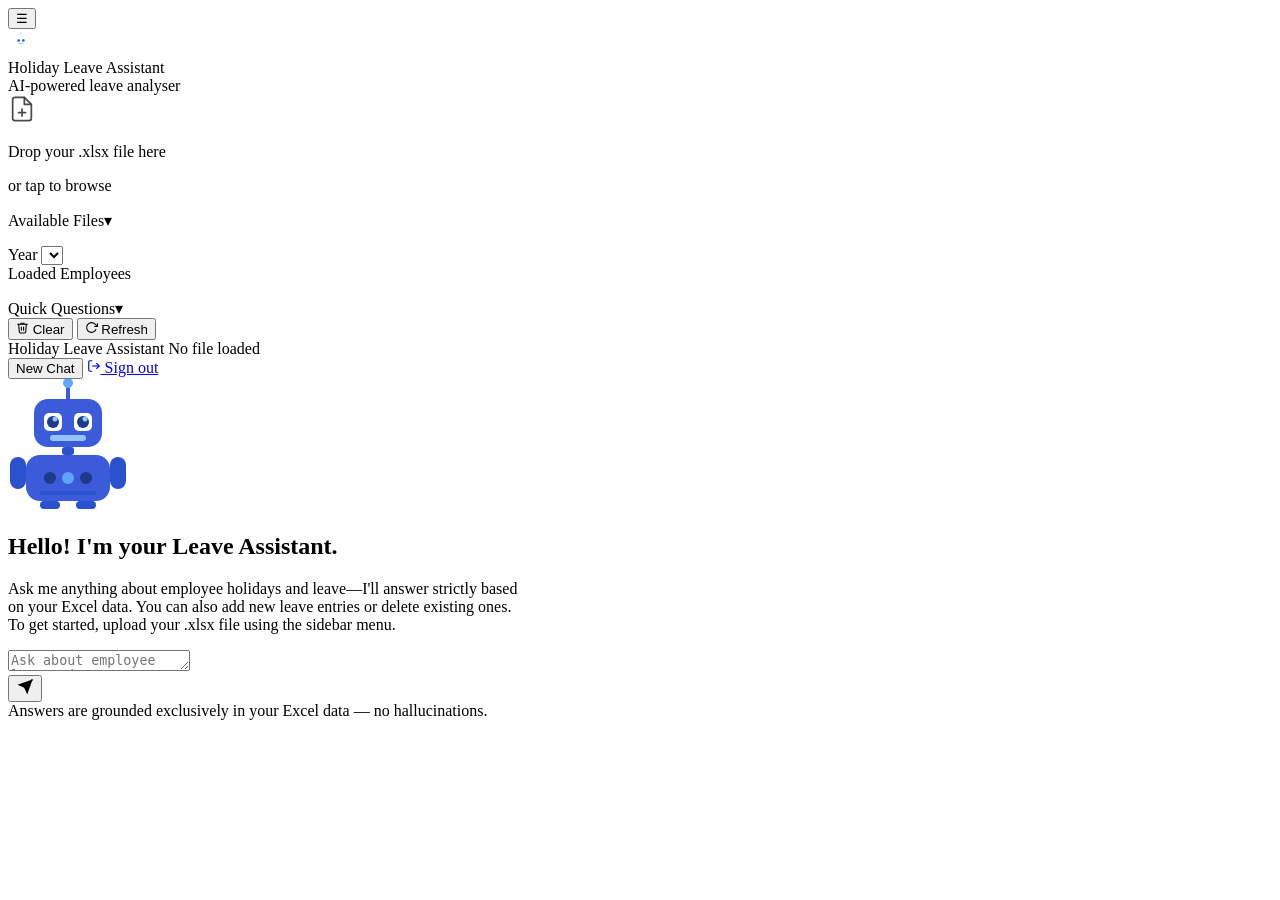
==== backend/src/main/resources/templates/index.html @ 93a1207c "Initial checkin" ====
<!DOCTYPE html>
<html lang="en" xmlns:th="http://www.thymeleaf.org">
<head>
    <meta charset="UTF-8">
    <meta name="viewport" content="width=device-width, initial-scale=1.0">
    <title>Holiday Leave Assistant</title>
    <link rel="stylesheet" th:href="@{/static/holiday_agent.css}">
</head>
<body>

<!-- Hamburger (mobile only) -->
<button class="hamburger" id="hamburgerBtn" aria-label="Open sidebar">☰</button>
<!-- Overlay -->
<div class="overlay" id="overlay"></div>

<!-- ── Sidebar ─────────────────────────────────────────────────────────── -->
<aside class="sidebar" id="sidebar">

    <!-- Brand header -->
    <div class="sidebar-brand">
        <div class="sidebar-brand-icon">
            <!-- Animated robot avatar -->
            <svg width="26" height="26" viewBox="0 0 100 100" fill="none" xmlns="http://www.w3.org/2000/svg">
                <rect x="28" y="30" width="44" height="34" rx="8" fill="white" fill-opacity="0.95"/>
                <rect class="brand-robot-eye" x="36" y="39" width="10" height="10" rx="3" fill="#2563eb"/>
                <rect class="brand-robot-eye" x="54" y="39" width="10" height="10" rx="3" fill="#2563eb"/>
                <rect x="40" y="54" width="20" height="4" rx="2" fill="#93c5fd"/>
                <rect x="46" y="20" width="8" height="10" rx="3" fill="white" fill-opacity="0.9"/>
                <circle cx="50" cy="17" r="4" fill="#bfdbfe"/>
                <rect class="brand-robot-arm-l" x="18" y="38" width="10" height="18" rx="5" fill="white" fill-opacity="0.8"/>
                <rect class="brand-robot-arm-r" x="72" y="38" width="10" height="18" rx="5" fill="white" fill-opacity="0.8"/>
                <rect x="32" y="64" width="12" height="16" rx="5" fill="white" fill-opacity="0.8"/>
                <rect x="56" y="64" width="12" height="16" rx="5" fill="white" fill-opacity="0.8"/>
            </svg>
        </div>
        <div class="sidebar-brand-text">
            <div class="sidebar-brand-title">Holiday Leave Assistant</div>
            <div class="sidebar-brand-sub">AI-powered leave analyser</div>
        </div>
    </div>

    <!-- Upload Zone -->
    <div class="upload-zone" id="uploadZone">
        <div class="upload-icon">
            <svg width="28" height="28" viewBox="0 0 24 24" fill="none" stroke="currentColor" stroke-width="1.5" stroke-linecap="round" stroke-linejoin="round" style="opacity:.7">
                <path d="M14 2H6a2 2 0 0 0-2 2v16a2 2 0 0 0 2 2h12a2 2 0 0 0 2-2V8z"/>
                <polyline points="14 2 14 8 20 8"/>
                <line x1="12" y1="18" x2="12" y2="12"/>
                <line x1="9" y1="15" x2="15" y2="15"/>
            </svg>
        </div>
        <p class="upload-label">Drop your <span class="xlsx-highlight">.xlsx</span> file here</p>
        <p class="upload-sub">or tap to browse</p>
        <input type="file" id="fileInput" accept=".xlsx" style="display:none">
    </div>

    <!-- Available Files — collapsible -->
    <div class="sidebar-section sidebar-section--fixed">
        <div class="section-header collapsible" data-target="fileListContent">
            <span>Available Files</span><span class="chevron">▾</span>
        </div>
        <div id="fileListContent" class="section-content">
            <ul id="fileList" class="file-list"></ul>
        </div>
    </div>

    <!-- Year selector — inline label + value row -->
    <div class="sidebar-section--year">
        <span class="year-label-inline">Year</span>
        <select id="yearSelect" class="year-select"></select>
    </div>

    <!-- Loaded Employees — scrollable section that fills all remaining space -->
    <div class="sidebar-section sidebar-section--employees">
        <div class="section-header">
            <span>Loaded Employees</span>
        </div>
        <div class="section-content">
            <div class="employees-scroll">
                <ul id="employeeList" class="employee-list"></ul>
            </div>
        </div>
    </div>

    <!-- Quick Questions — collapsible, shrinkable so employees always get priority space -->
    <div class="sidebar-section--quick">
        <div class="section-header collapsible" data-target="chipsContent">
            <span>Quick Questions</span><span class="chevron">▾</span>
        </div>
        <div id="chipsContent" class="section-content">
            <div id="quickChips" class="chips"></div>
        </div>
    </div>

    <!-- Footer: Clear + Refresh -->
    <div class="sidebar-footer">
        <button class="btn-sidebar-footer" id="clearHistoryBtn">
            <svg width="13" height="13" viewBox="0 0 24 24" fill="none" stroke="currentColor" stroke-width="2" stroke-linecap="round" stroke-linejoin="round">
                <polyline points="3 6 5 6 21 6"/><path d="M19 6l-1 14a2 2 0 0 1-2 2H8a2 2 0 0 1-2-2L5 6"/><path d="M10 11v6"/><path d="M14 11v6"/><path d="M9 6V4h6v2"/>
            </svg>
            Clear
        </button>
        <button class="btn-sidebar-footer" id="refreshBtn">
            <svg width="13" height="13" viewBox="0 0 24 24" fill="none" stroke="currentColor" stroke-width="2"><polyline points="23 4 23 10 17 10"/><path d="M20.49 15a9 9 0 1 1-2.12-9.36L23 10"/></svg>
            Refresh
        </button>
    </div>
</aside>

<!-- ── Main Area ───────────────────────────────────────────────────────── -->
<main class="main">
    <header class="topbar">
        <div class="topbar-left">
            <span class="status-dot" id="statusDot" title="LLM status"></span>
            <div class="topbar-title-group">
                <span class="topbar-title">Holiday Leave Assistant</span>
                <span class="topbar-subtitle" id="topbarSubtitle">No file loaded</span>
            </div>
        </div>
        <div class="topbar-actions">
            <button class="btn-new-chat" id="newChatBtn">New Chat</button>
            <a href="/logout" class="btn-signout">
                <svg width="14" height="14" viewBox="0 0 24 24" fill="none" stroke="currentColor" stroke-width="2"><path d="M9 21H5a2 2 0 0 1-2-2V5a2 2 0 0 1 2-2h4"/><polyline points="16 17 21 12 16 7"/><line x1="21" y1="12" x2="9" y2="12"/></svg>
                Sign out
            </a>
        </div>
    </header>

    <div class="messages" id="messages">
        <!-- Welcome card (shown by default, hidden via JS once messages arrive) -->
        <div class="welcome-card" id="welcomeCard">
            <div class="welcome-robot">
                <!-- Animated robot SVG — full detail matching reference image -->
                <svg width="120" height="130" viewBox="0 0 120 130" fill="none" xmlns="http://www.w3.org/2000/svg">
                    <g class="wc-robot-group">
                        <!-- Antenna stem -->
                        <rect x="58" y="4" width="4" height="18" rx="2" fill="#3b5bdb"/>
                        <!-- Antenna tip pulsing -->
                        <circle class="wc-antenna-tip" cx="60" cy="4" r="5" fill="#60a5fa"/>
                        <!-- Head -->
                        <rect x="26" y="20" width="68" height="48" rx="14" fill="#3b5bdb"/>
                        <!-- Eyes white -->
                        <rect class="wc-eye" x="36" y="34" width="18" height="18" rx="5" fill="#fff"/>
                        <rect class="wc-eye" x="66" y="34" width="18" height="18" rx="5" fill="#fff"/>
                        <!-- Pupils -->
                        <circle cx="45" cy="43" r="6" fill="#1e3a8a"/>
                        <circle cx="75" cy="43" r="6" fill="#1e3a8a"/>
                        <!-- Eye shine -->
                        <circle cx="47" cy="40" r="2.5" fill="#93c5fd"/>
                        <circle cx="77" cy="40" r="2.5" fill="#93c5fd"/>
                        <!-- Mouth / speaker -->
                        <rect class="wc-mouth" x="42" y="56" width="36" height="6" rx="3" fill="#93c5fd"/>
                        <!-- Neck -->
                        <rect x="54" y="68" width="12" height="8" rx="3" fill="#2952cc"/>
                        <!-- Body -->
                        <rect x="18" y="76" width="84" height="46" rx="14" fill="#3b5bdb"/>
                        <!-- Body panel dots -->
                        <circle cx="42" cy="99" r="6" fill="#1e3a8a"/>
                        <circle cx="60" cy="99" r="6" fill="#60a5fa"/>
                        <circle cx="78" cy="99" r="6" fill="#1e3a8a"/>
                        <!-- Body bottom line -->
                        <rect x="32" y="112" width="56" height="4" rx="2" fill="#2952cc"/>
                        <!-- Arms -->
                        <rect class="wc-arm-l" x="2" y="78" width="16" height="32" rx="8" fill="#2952cc"/>
                        <rect class="wc-arm-r" x="102" y="78" width="16" height="32" rx="8" fill="#2952cc"/>
                        <!-- Legs -->
                        <rect x="32" y="122" width="20" height="8" rx="4" fill="#2952cc"/>
                        <rect x="68" y="122" width="20" height="8" rx="4" fill="#2952cc"/>
                    </g>
                </svg>
            </div>
            <h2 class="welcome-title">Hello! I'm your Leave Assistant.</h2>
            <p class="welcome-sub">
                Ask me anything about employee holidays and leave—I'll answer strictly based<br>
                on your Excel data. You can also add new leave entries or delete existing ones.<br>
                To get started, upload your <span class="xlsx-tag">.xlsx</span> file using the sidebar menu.
            </p>
        </div>
    </div>

    <div class="input-wrapper">
        <div class="input-area">
            <textarea id="messageInput" class="message-input"
                      placeholder="Ask about employee leave… (Enter to send)"
                      rows="1"></textarea>
        </div>
        <button class="btn-send" id="sendBtn" aria-label="Send">
            <svg width="18" height="18" viewBox="0 0 24 24" fill="none" stroke="currentColor" stroke-width="2.2">
                <line x1="22" y1="2" x2="11" y2="13"/><polygon points="22 2 15 22 11 13 2 9 22 2" fill="currentColor" stroke="none"/>
            </svg>
        </button>
    </div>
    <div class="input-disclaimer">
        Answers are grounded exclusively in your Excel data — no hallucinations.
    </div>
</main>

<script th:src="@{/static/holiday_agent.js}"></script>
</body>
</html>
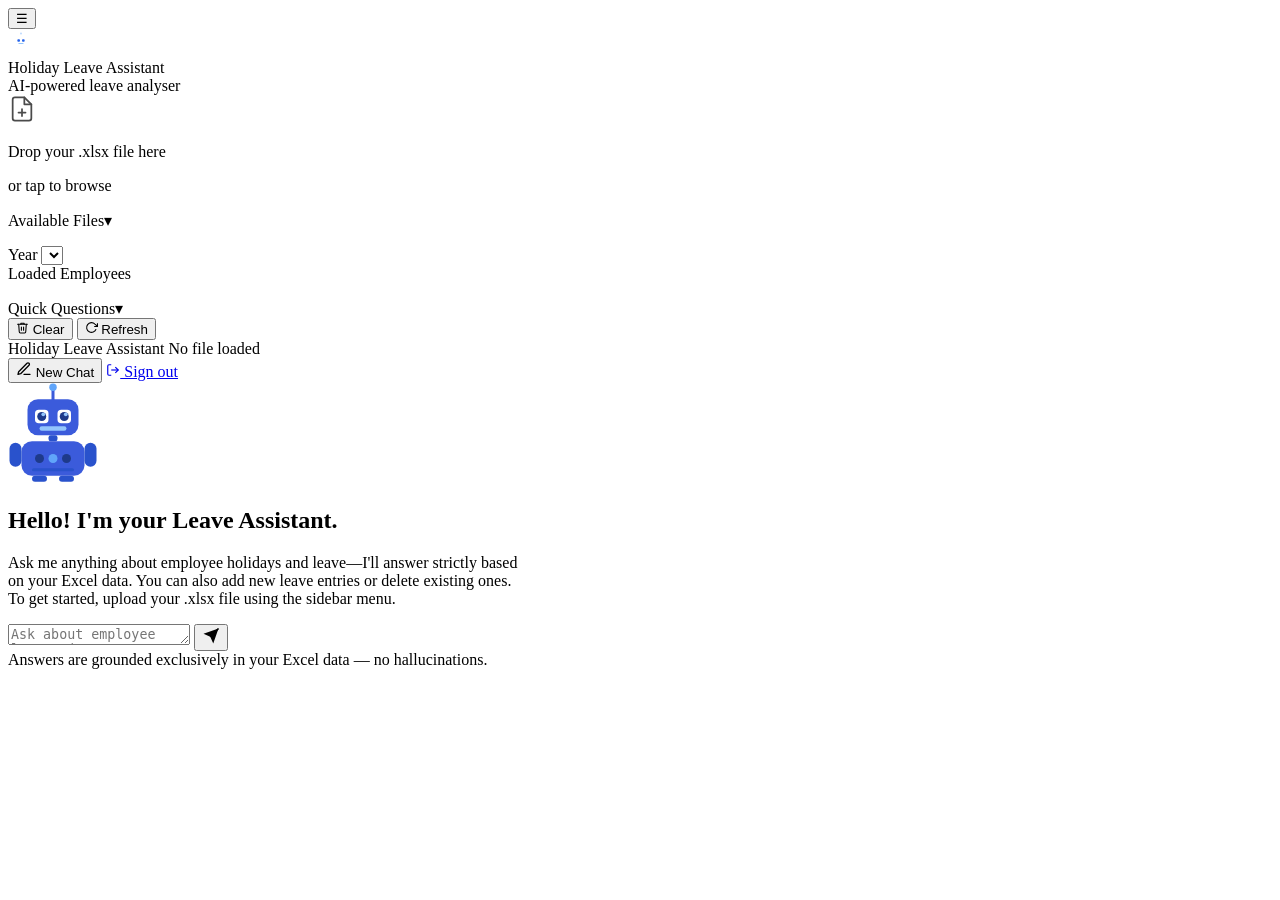
==== commit d52e3983: "Optimized the UI" ====
--- a/backend/src/main/resources/templates/index.html
+++ b/backend/src/main/resources/templates/index.html
@@ -2,7 +2,7 @@
 <html lang="en" xmlns:th="http://www.thymeleaf.org">
 <head>
     <meta charset="UTF-8">
-    <meta name="viewport" content="width=device-width, initial-scale=1.0">
+    <meta name="viewport" content="width=device-width, initial-scale=1.0, viewport-fit=cover">
     <title>Holiday Leave Assistant</title>
     <link rel="stylesheet" th:href="@{/static/holiday_agent.css}">
 </head>
@@ -118,7 +118,17 @@
             </div>
         </div>
         <div class="topbar-actions">
-            <button class="btn-new-chat" id="newChatBtn">New Chat</button>
+            <button class="btn-new-chat" id="newChatBtn" aria-label="New Chat">
+                <span class="topbar-btn-icon" aria-hidden="true">
+                    <svg width="16" height="16" viewBox="0 0 24 24" fill="none"
+                         stroke="currentColor" stroke-width="2"
+                         stroke-linecap="round" stroke-linejoin="round">
+                        <path d="M12 20h9"/>
+                        <path d="M16.5 3.5a2.121 2.121 0 0 1 3 3L7 19l-4 1 1-4L16.5 3.5z"/>
+                    </svg>
+                </span>
+                <span class="topbar-btn-text">New Chat</span>
+            </button>
             <a href="/logout" class="btn-signout">
                 <svg width="14" height="14" viewBox="0 0 24 24" fill="none" stroke="currentColor" stroke-width="2"><path d="M9 21H5a2 2 0 0 1-2-2V5a2 2 0 0 1 2-2h4"/><polyline points="16 17 21 12 16 7"/><line x1="21" y1="12" x2="9" y2="12"/></svg>
                 Sign out
@@ -131,7 +141,7 @@
         <div class="welcome-card" id="welcomeCard">
             <div class="welcome-robot">
                 <!-- Animated robot SVG — full detail matching reference image -->
-                <svg width="120" height="130" viewBox="0 0 120 130" fill="none" xmlns="http://www.w3.org/2000/svg">
+                <svg width="90" height="100" viewBox="0 0 120 130" fill="none" xmlns="http://www.w3.org/2000/svg">
                     <g class="wc-robot-group">
                         <!-- Antenna stem -->
                         <rect x="58" y="4" width="4" height="18" rx="2" fill="#3b5bdb"/>
@@ -183,12 +193,12 @@
             <textarea id="messageInput" class="message-input"
                       placeholder="Ask about employee leave… (Enter to send)"
                       rows="1"></textarea>
-        </div>
-        <button class="btn-send" id="sendBtn" aria-label="Send">
-            <svg width="18" height="18" viewBox="0 0 24 24" fill="none" stroke="currentColor" stroke-width="2.2">
-                <line x1="22" y1="2" x2="11" y2="13"/><polygon points="22 2 15 22 11 13 2 9 22 2" fill="currentColor" stroke="none"/>
-            </svg>
-        </button>
+            <button class="btn-send" id="sendBtn" aria-label="Send">
+                <svg width="18" height="18" viewBox="0 0 24 24" fill="none" stroke="currentColor" stroke-width="2.2">
+                    <line x1="22" y1="2" x2="11" y2="13"/><polygon points="22 2 15 22 11 13 2 9 22 2" fill="currentColor" stroke="none"/>
+                </svg>
+            </button>
+        </div>
     </div>
     <div class="input-disclaimer">
         Answers are grounded exclusively in your Excel data — no hallucinations.
